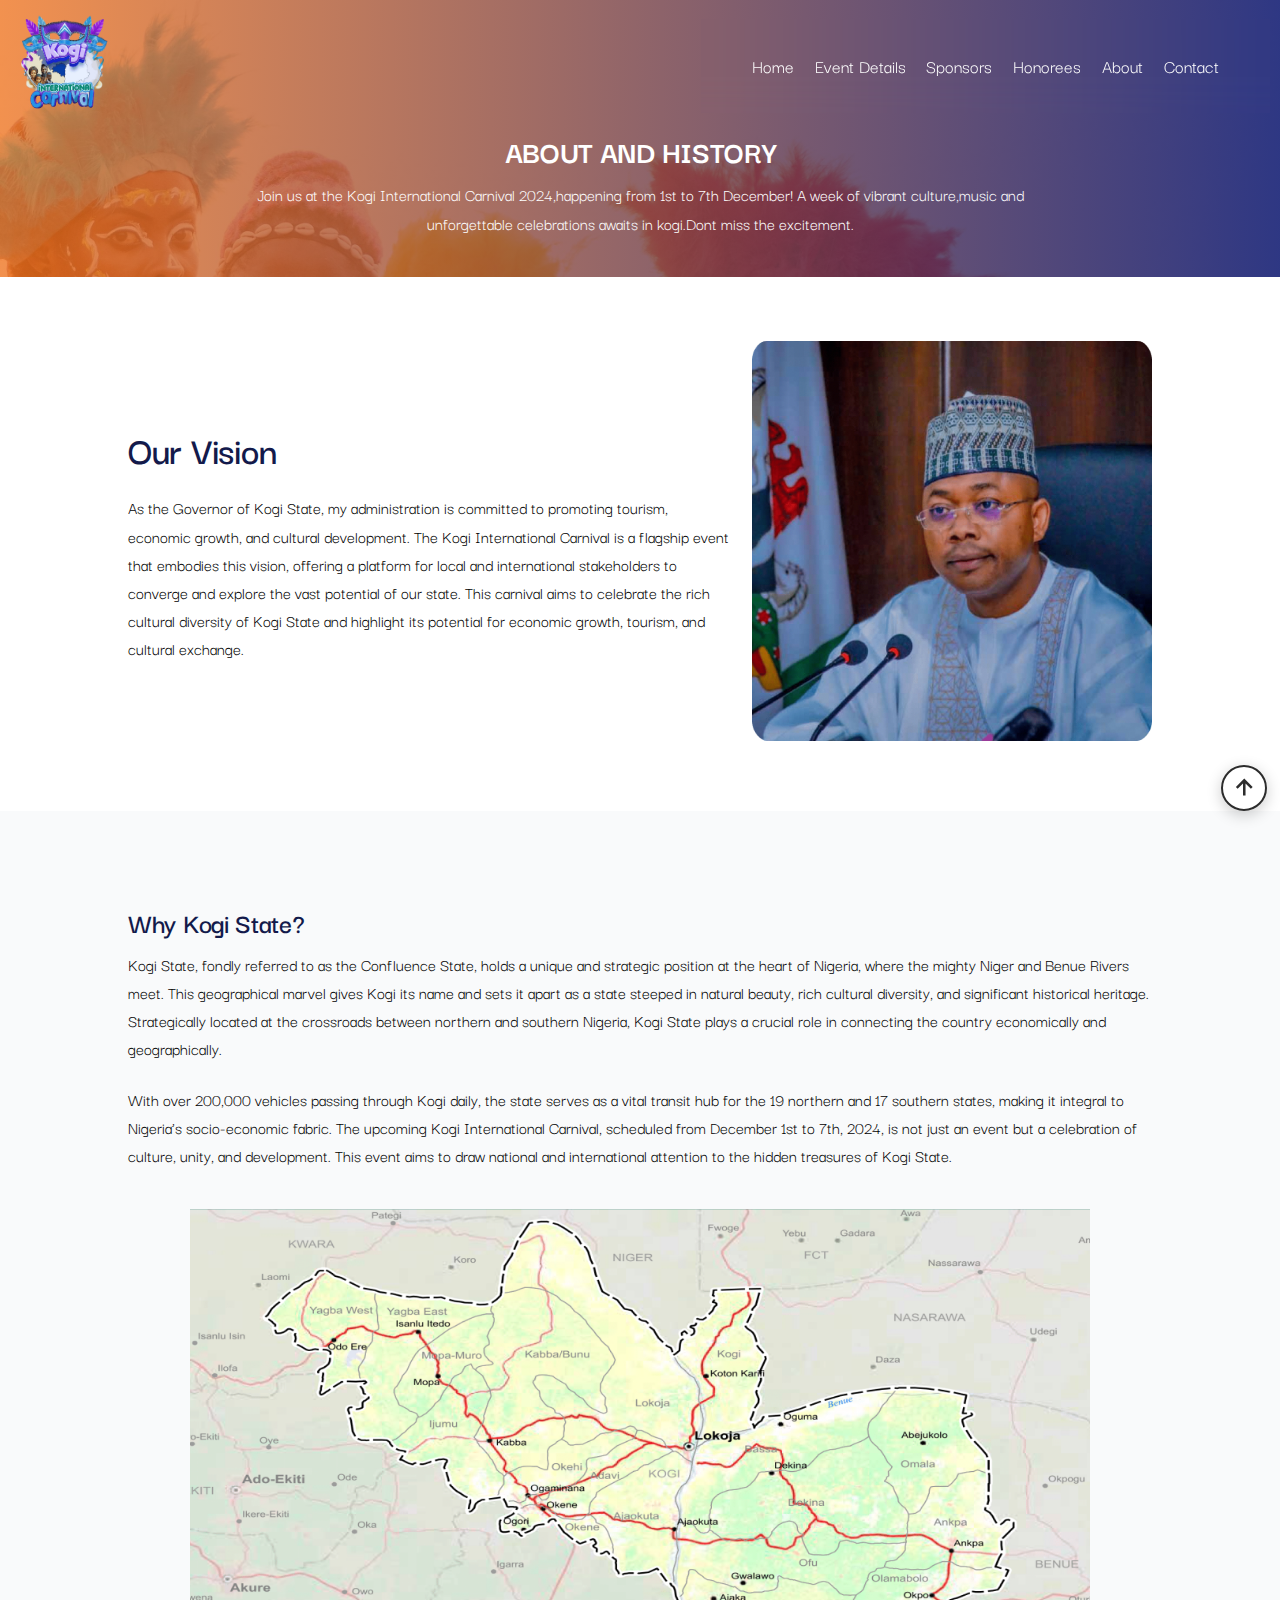
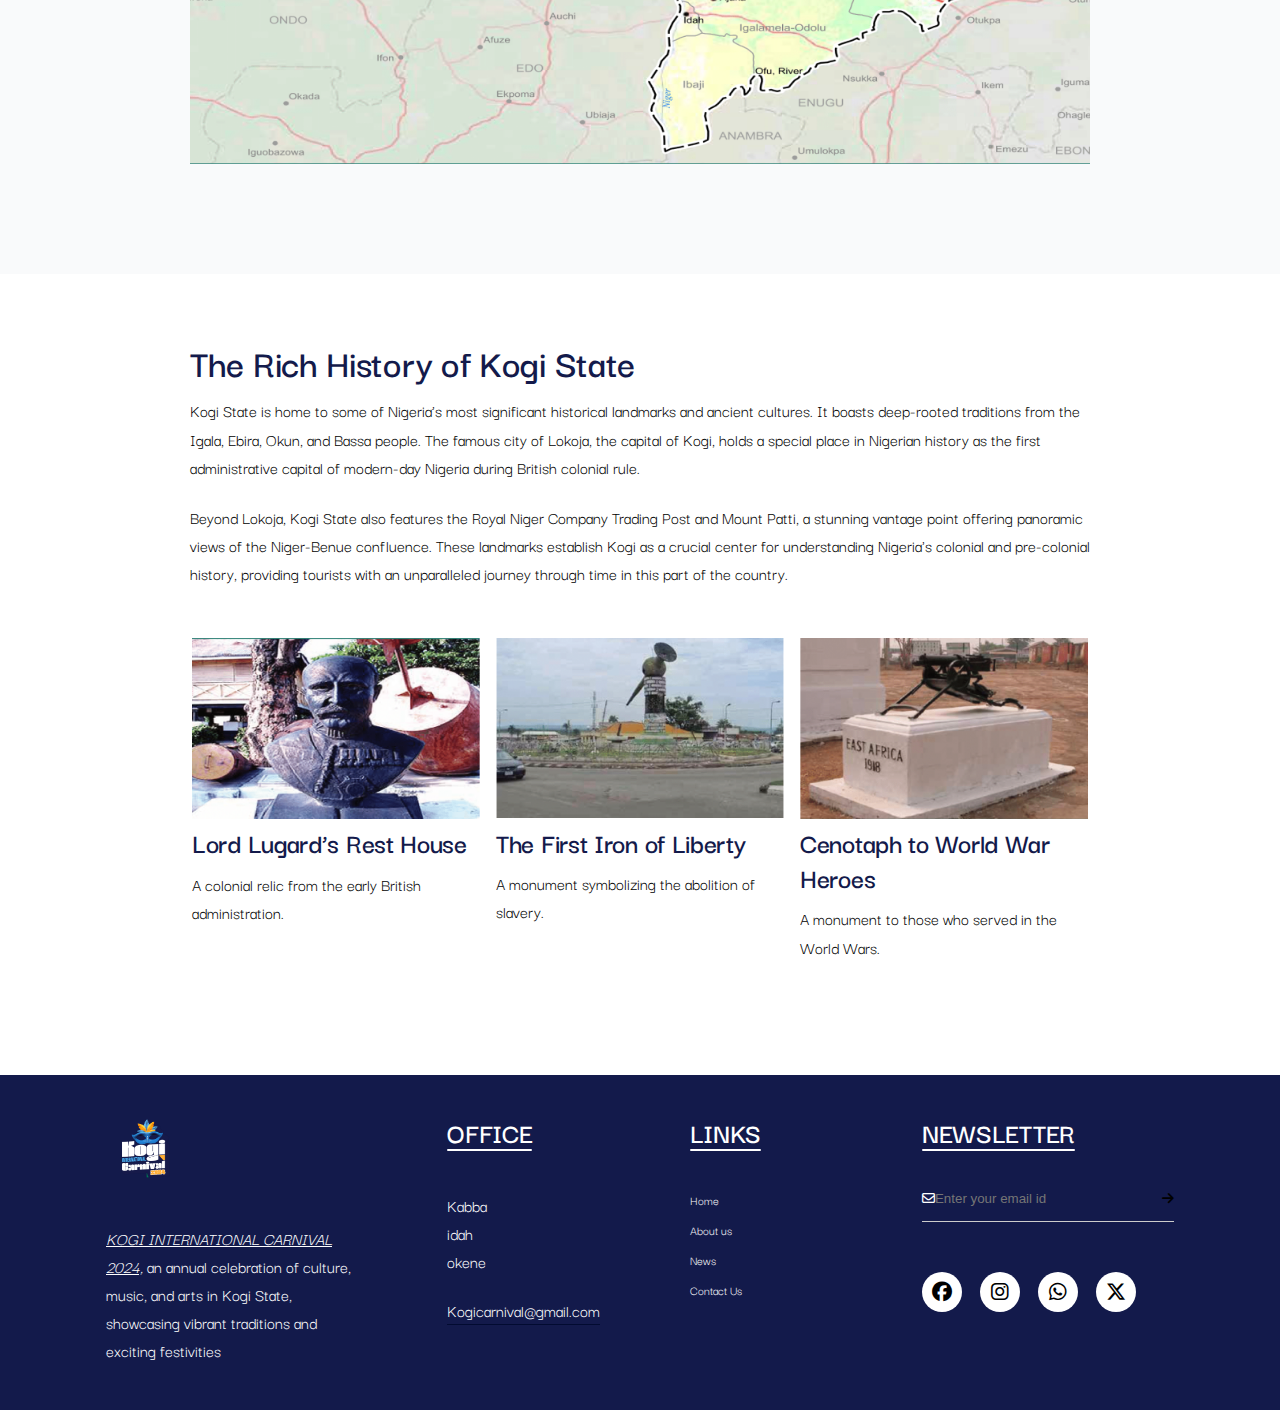
==== about.html @ 3d57d0e9 "initial commit" ====
<!DOCTYPE html>
<html lang="en">
  <head>
    <meta charset="UTF-8" />
    <meta name="viewport" content="width=device-width, initial-scale=1.0" />
    <link rel="stylesheet" href="about..css" />
    <title>Document</title>
    <link
      rel="stylesheet"
      href="https://cdnjs.cloudflare.com/ajax/libs/font-awesome/6.0.0-beta3/css/all.min.css"
    />

    <link
      rel="stylesheet"
      href="https://cdnjs.cloudflare.com/ajax/libs/font-awesome/6.0.0-beta3/css/all.min.css"
    />
    <link rel="preconnect" href="https://fonts.googleapis.com" />
    <link rel="preconnect" href="https://fonts.gstatic.com" crossorigin />
    <link
      href="https://fonts.googleapis.com/css2?family=Rethink+Sans:ital,wght@0,400..800;1,400..800&display=swap"
      rel="stylesheet"
    />
    <link
      rel="stylesheet"
      href="https://unpkg.com/boxicons@latest/css/boxicons.min.css"
    />

    <link
      rel="stylesheet"
      href="https://cdnjs.cloudflare.com/ajax/libs/font-awesome/6.5.0/css/all.min.css"
    />
    <title>Kogi Carnival 2024</title>
    <link
      rel="icon"
      type="image/png"
      sizes="48x48"
      href="images/IMG_6819.PNG"
    />
    <link
      rel="icon"
      type="image/png"
      sizes="16x16"
      href="images/IMG_6819.PNG"
    />
    <link
      rel="icon"
      type="image/png"
      sizes="32x32"
      href="images/IMG_6819.PNG"
    />
    <link
      rel="icon"
      type="image/png"
      sizes="48x48"
      href="images/IMG_6819.PNG"
    />
    <link
      rel="icon"
      type="image/png"
      sizes="96x96"
      href="images/IMG_6819.PNG"
    />
    <link rel="apple-touch-icon" sizes="120x120" href="images/IMG_6819.PNG" />
    <link rel="apple-touch-icon" sizes="152x152" href="images/IMG_6819.PNG" />
    <link rel="apple-touch-icon" sizes="180x180" href="images/IMG_6819.PNG" />
    <link
      rel="stylesheet"
      href="https://cdn.jsdelivr.net/npm/swiper@11/swiper-bundle.min.css"
    />
  </head>
  <body>
    <section class="group-photo-background">
        <header class="primary-header flex">
          <div>
            <img
              class="logo"
              src="images/IMG_6819.PNG"
              alt="kogi carnival logo"
            />
          </div>
  
          <button
            class="mobile-nav-toggle"
            aria-controls="nav-list"
            aria-expanded="false"
          >
            <span class="sr-only">Menu</span>
          </button>
          <nav>
            <ul id="navList" data-visible="false" class="nav-list flex">
              <li class="nav-hov"><a  href="index.html">Home </a><span></span></li>
              <li><a href="eventdetails.html">Event Details</a></li>
              <li><a href="sponsorship.html">Sponsors</a><span></span></li>
              <li><a href="specialguests.html">Honorees</a></li>
              <!-- <li><a href="news.html">Gallery</a></li> -->
              <li><a href="about.html">About</a></li>
              <li><a href="contact.html">Contact</a></li>
            </ul>
          </nav>
        </header>
            <div class="head-text">
              <h1>ABOUT AND HISTORY</h1>
              <p>
                Join us at the Kogi International Carnival 2024,happening from 1st
                to 7th December! A week of vibrant culture,music and unforgettable
                celebrations awaits in kogi.Dont miss the excitement.
              </p>
          </div>
    </section>
    <section>
      <div class="part1">
        <div class="text-container">
          <h2>Our Vision</h2>
          <p>
            As the Governor of Kogi State, my administration is committed to
            promoting tourism, economic growth, and cultural development. The
            Kogi International Carnival is a flagship event that embodies this
            vision, offering a platform for local and international stakeholders
            to converge and explore the vast potential of our state. This
            carnival aims to celebrate the rich cultural diversity of Kogi State
            and highlight its potential for economic growth, tourism, and
            cultural exchange.
          </p>
        </div>
        <div class="image-contain">
          <img src="images/Frame 160.jpg" alt="" />
        </div>
      </div>
    </section>
    <div class="down-arrow" id="backToTop" onclick="scrollToTop()">
      <a href="#trending" class="down"><i class="bx bx-up-arrow-alt"></i></a>
    </div>
    <section class="part2">
      <div class="first-paragraph">
        <h3>Why Kogi State?</h3>
        <p>
          Kogi State, fondly referred to as the Confluence State, holds a unique
          and strategic position at the heart of Nigeria, where the mighty Niger
          and Benue Rivers meet. This geographical marvel gives Kogi its name
          and sets it apart as a state steeped in natural beauty, rich cultural
          diversity, and significant historical heritage. Strategically located
          at the crossroads between northern and southern Nigeria, Kogi State
          plays a crucial role in connecting the country economically and
          geographically.
        </p>
        <br />
        <p>
          With over 200,000 vehicles passing through Kogi daily, the state
          serves as a vital transit hub for the 19 northern and 17 southern
          states, making it integral to Nigeria’s socio-economic fabric. The
          upcoming Kogi International Carnival, scheduled from December 1st to
          7th, 2024, is not just an event but a celebration of culture, unity,
          and development. This event aims to draw national and international
          attention to the hidden treasures of Kogi State.
        </p>
      </div>
      <div class="second-paragraph">
        <img src="images/Frame 160 (2).png" alt="" />
      </div>
      <div></div>
    </section>
    <section class="last-paragraph">
      <h2>The Rich History of Kogi State</h2>
      <p>
        Kogi State is home to some of Nigeria’s most significant historical
        landmarks and ancient cultures. It boasts deep-rooted traditions from
        the Igala, Ebira, Okun, and Bassa people. The famous city of Lokoja, the
        capital of Kogi, holds a special place in Nigerian history as the first
        administrative capital of modern-day Nigeria during British colonial
        rule.
      </p>
      <br />
      <p>
        Beyond Lokoja, Kogi State also features the Royal Niger Company Trading
        Post and Mount Patti, a stunning vantage point offering panoramic views
        of the Niger-Benue confluence. These landmarks establish Kogi as a
        crucial center for understanding Nigeria's colonial and pre-colonial
        history, providing tourists with an unparalleled journey through time in
        this part of the country.
      </p>
      <div class="grid-template">
        <div class="image-container">
            <img src="images/Image.png" alt="">
            <h3>Lord Lugard’s Rest House</h3>
            <p>A colonial relic from the early British administration.</p>
        </div>
        <div class="image-container">
            <img src="images/Image (1).png" alt="">
            <h3>The First Iron of Liberty</h3>
            <p>A monument symbolizing the abolition of slavery.</p>
        </div>
        <div class="image-container">
            <img src="images/Image (2).png" alt="">
            <h3>Cenotaph to World War Heroes</h3>
            <p>A monument to those who served in the World Wars.</p>
        </div>
      </div>
    </section>
    <footer>
      <div class="row">
        <div class="col">
          <img src="images/KIF_PNG_.png" class="second-logo" alt="" />
          <!-- <p>
            Say Hello to Rapid rescue.Dedicated to providing swift and reliable
            emergency medical services, our ambulance team is committed to
            ensuring your safety and well-being in times of need. We're just a
            call away, 24/7.
          </p> -->
          <p>
            <span> KOGI INTERNATIONAL CARNIVAL 2024,</span> an annual
            celebration of culture, music, and arts in Kogi State, showcasing
            vibrant traditions and exciting festivities
          </p>
        </div>
        <div class="col">
          <h3>
            Office
            <div class="underline"><span></span></div>
          </h3>
          <p>Kabba</p>
          <p>idah</p>
          <p>okene</p>
          <p class="email-id">Kogicarnival@gmail.com</p>
          <h4>+234 123456789</h4>
        </div>
        <div class="col">
          <h3>
            Links
            <div class="underline"><span></span></div>
          </h3>
          <ul>
            <li><a href="index.html">Home</a></li>
            <li><a href="about.html">About us</a></li>
            <li><a href="#testimonials">News</a></li>
            <li><a href="contact.html">Contact Us</a></li>
          </ul>
        </div>
        <div class="col">
          <h3>
            Newsletter
            <div class="underline"><span></span></div>
          </h3>
          <form action="">
            <i class="fa-regular fa-envelope"></i>
            <input type="email" placeholder="Enter your email id" required />
            <button type="submit">
              <i class="fa-solid fa-arrow-right"></i>
            </button>
          </form>
          <div class="social-icons">
            <a href="http://facebook.com/profile.php?id=61564787610208&mibextid=ZbWKwL"><i class="fa-brands fa-facebook"></i></a>
            <a href="https://www.instagram.com/kogi_carnival/"><i class="fa-brands fa-instagram"></i></a>
            <a href="http://chat.whatsapp.com/LYBffhvPnsB1pX5zqjS3Va"><i class="fa-brands fa-whatsapp"></i></a>
            <a href="x.com/Kogi_Carnival?t=dkXhXC8VCGrye5XwRN1Img&s=09"><i class="fa-brands fa-x-twitter"></i></a>
          </div>
        </div>
      </div>
    </footer>
    <script src="nav.js"></script>
    <script>
      window.onscroll = function () {
        checkScrollPosition();
      };

      function checkScrollPosition() {
        // Show button when the user scrolls down 500px or more
        if (
          document.body.scrollTop > 500 ||
          document.documentElement.scrollTop > 500
        ) {
          document.getElementById("backToTop").style.display = "block";
        } else {
          document.getElementById("backToTop").style.display = "none";
        }
      }

      function scrollToTop() {
        window.scrollTo({ top: 0, behavior: "smooth" });
      }
    </script>

  </body>
</html>
---- about..css ----
@import url("https://fonts.googleapis.com/css2?family=Rethink+Sans:ital,wght@0,400..800;1,400..800&display=swap");
@import url("https://fonts.googleapis.com/css2?family=Darker+Grotesque:wght@300..900&family=Rethink+Sans:ital,wght@0,400..800;1,400..800&display=swap");
* {
  box-sizing: border-box;
  padding: 0;
  margin: 0;
  scroll-behavior: smooth;
  /* outline: 1px solid black; */
}
body {
  /* font-family: "Rethink Sans", sans-serif; */
  font-family: "Darker Grotesque", sans-serif;
}
.group-photo-background {
background-image: linear-gradient(
    to right,
    rgba(238, 99, 6, 0.699),
    rgba(0, 11, 105, 0.817)
  ),
  url("images/background\ photo.jpg");
background-repeat: no-repeat;
background-size: cover;
background-attachment: fixed;
/* height: 90vh; */
/* height: 90vh; */
}
.nav-highlight{
border-bottom: 2px solid white;
}

.container .wide{
max-width: 100%;
padding: 0 4rem;
}
.flex {
    display: flex;
    gap: var(--gap, 1.3rem);
    margin-right: 10px;
  }
  .logo {
    margin: 0.8rem;
  }
  .primary-header {
    align-items: center;
    justify-content: space-between;
  }
  .primary-header img {
    height: 100px;
    width: 100px;
  }
  
  .nav-list {
    list-style: none;
    padding: 0;
    margin: 0;
    /* background: hsl(0 0% 0%/0.75); */
  }
  @supports (backdrop-filter: blur(1rem)) {
    .nav-list {
      background: hsl(0,0%,100%/0.1);
      backdrop-filter: blur(1rem);
    }
  }
  .nav-list li a {
    text-decoration: none;
    color: #fff;
    font-size: 1.2rem;
    /* text-transform: uppercase; */
  }
  
   
  .nav-list li a:hover{
    color: dodgerblue;
    transition: .8s;
    
  }
  .sr-only {
    position: absolute;
    width: 1px;
    height: 1px;
    padding: 0;
    margin: -1px;
    overflow: hidden;
    clip: rect(0, 0, 0, 0);
    white-space: nowrap; /* Prevents text from wrapping */
    border: 0;
  }
  .mobile-nav-toggle {
    display: none;
  }
  .head-text{
    display: flex;
    width: 60%;
    margin: 0 auto;
    justify-content: center;
    align-items: center;
    flex-direction: column;
    text-align: center;
    padding-bottom: 40px;
    color: #fff !important;
  }
  .head-text h1{
    color:#fff;
    font-weight: bold;
  }
  .head-text p{
    color: #fff;
  }
.part1 {
  padding-top: 64px;
  display: flex;
  justify-content: space-between;
  width: 80%;
  gap: 20px;
  margin: 0 auto;
  align-items: center;
  line-height: 1.6;
  padding-bottom: 64px;
}
.image-contain img {
  height: 400px;
  width: 400px;
  object-fit: cover;
  transform: scale(1);
  border-radius: 15px;
}
.part2{
    background-color: #F9FAFB;
    padding-top: 64px;
    padding-bottom: 64px;
}
.text-container {
  line-height: 1.6;
  max-width: 700px;
}
.text-container h2 {
  padding-bottom: 10px;
}
.first-paragraph{
    padding-top: 30px;
    width: 80%;
    margin: 0 auto;
}

.second-paragraph  {
    max-width: 900px;
    margin: 0 auto;
    padding-top: 40px;
    padding-bottom: 40px;
}
.second-paragraph img{
    width: 100%;
    object-fit: cover;
}
.last-paragraph{
    max-width: 900px;
    margin: 0 auto;
    padding-top: 64px;
    padding-bottom: 64px;
}
.grid-template{
grid-template-columns: repeat(2, 1fr);
justify-content: center;
margin: 0 auto; 
}
.grid-template{
    padding-top: 50px;
    padding-bottom: 50px;
    display: grid;
    grid-template-columns: 1fr 1fr 1fr;
    max-width: 300px;
    column-gap: 1rem;

}
.image-container{
    min-width: 18rem;
    /* max-width: 250px; */
    
}
.image-container img{
    width: 100%;
}
footer {
    
    width: 100%;
    bottom: 0;
    background: #ff4a4a;
    background: #131A4B;
    color: #fff;
    padding: 30px 0 30px;
    font-size: 13px;
    line-height: 18px;
  }
  .row {
    width: 85%;
    margin: auto;
    display: flex;
    flex-wrap: wrap;
    align-items: flex-start;
    justify-content: space-between;
  }
  .col {
    flex-basis: 25%;
    padding: 10px;
    color: #fff;
  }
  .col:nth-child(2),
  .col:nth-child(3) {
    flex-basis: 15%;
    color: #ffff !important;
  }
  .second-logo {
    width: 80px;
    height: 75px;
    margin-bottom: 30px;
  }
  .col h3 {
    width: fit-content;
    margin-bottom: 40px;
    text-transform: uppercase;
  }
  .email-id {
    width: fit-content;
    border-bottom: 1px solid #020b31;
    margin: 20px 0;
  }
  .col ul li {
    list-style: none;
    margin-bottom: 12px;
  }
  .col ul li a {
    text-decoration: none;
    color: #fff;
  }
  .col h3{
    color: #fff  !important;
  }
  form {
    padding-bottom: 15px;
    display: flex;
    align-items: center;
    justify-content: space-between;
    border-bottom: 1px solid #ccc;
    margin-bottom: 50px;
  }
  form.far {
    font-size: 18px;
    margin-right: 10px;
  }
  form input {
    width: 100%;
    background: transparent;
    /* color: #ccc; */
    color: #fff;
    border: 0;
    outline: none;
  }
  form button {
    background: transparent;
    border: 0;
    outline: none;
    cursor: pointer;
  }
  form button .fas {
    margin-left: 10px;
    font-size: 16px;
    color: #fff;
  }
  hr {
    width: 90%;
    border: 0;
    border-bottom: 1px solid #ccc;
    margin: 20px auto;
  }
  .social-icons .fa-brands {
    width: 40px;
    height: 40px;
    border-radius: 50%;
    text-align: center;
    line-height: 40px;
    font-size: 20px;
    color: #000;
    background: #fff;
    margin-right: 15px;
    cursor: pointer;
  }
  .copyright {
    text-align: center;
  }
  span {
    /* background: #131a4b; */
    /* color: #fff; */
    text-decoration: underline;
    font-style: italic;
  }
  .underline {
    width: 100%;
    height: 2px;
    background: #fff;
    border-radius: 3px;
    top: 25px;
    left: 0;
    overflow: hidden;
  }
  .underline span {
    width: 15px;
    height: 100%;
    background: #fff;
    border-radius: 3px;
    top: 0;
    left: 10px;
    animation: moving 2s linear infinite;
  }
  .down-arrow {
    position: fixed;
    top: 85%;
    right: 1%;
  }
  .down i {
    font-size: 30px;
    color: #2c2c2c;
    border: 2px solid #2c2c2c;
    border-radius: 50px;
    padding: 6px 6px;
    box-shadow: 0 4px 15px rgba(0, 0, 0, 0.2);
  }
  .down i:hover {
    /* background-color: #2c2c2c; */
    background-color: #131a4b;
    border: 2px solid #131a4b;
    color: #ffff;
    transition: all 0.42s ease;
  }
h1,
h2,
h3,
h4,
h5,
h6 {
  font-weight: 600;
  margin: 0 0 10px 0;
}
h1,
h2,
h3,
h4,
h5,
h6 {
  line-height: 1.2; /* Tighter for headings */
  letter-spacing: -0.3px; /* Slight letter spacing for a cleaner look */
  color: #131a4b;
}
P {
  /* color: rgb(59, 59, 59); */
}
p,
body {
  line-height: 1.6; /* Comfortable line spacing for body text */
  letter-spacing: 0; /* Normal letter spacing */
  font-size: 1.1rem;
}
@media (min-width: 1200px) {
  /* Styles for extra-large screens (desktops and above) */
  body {
    font-size: 1rem; /* 16px */
  }

  h1 {
    font-size: 3rem; /* 48px */
  }

  h2 {
    font-size: 2.5rem; /* 40px */
  }

  h3 {
    font-size: 1.8rem; /* 32px */
  }

  /* Add any other styles here */
}
@media (max-width: 1199px) {
  /* Styles for large screens (desktops and laptops) */
  body {
    font-size: 0.9375rem; /* 15px */
  }

  h1 {
    font-size: 2.5rem; /* 40px */
  }

  h2 {
    font-size: 2.25rem; /* 36px */
  }

  h3 {
    font-size: 1.875rem; /* 30px */
  }

  /* Additional adjustments here */
}
@media (max-width: 991px) {
  /* Styles for tablets (landscape mode) */
  body {
    font-size: 0.9375rem; /* 15px */
  }

  h1 {
    font-size: 2.25rem; /* 36px */
  }

  h2 {
    font-size: 2rem; /* 32px */
  }

  h3 {
    font-size: 1.75rem; /* 28px */
  }

  /* Additional adjustments here */
}
@media (max-width: 767px) {
  /* Styles for tablets in portrait mode */
  body {
    font-size: 0.875rem; /* 14px */
  }

  h1 {
    font-size: 2rem; /* 32px */
  }

  h2 {
    font-size: 1.75rem; /* 28px */
  }

  h3 {
    font-size: 1.5rem; /* 24px */
  }

  /* Other styles */
}
@media (max-width: 599px) {
  /* Styles for small tablets and large phones */
  body {
    font-size: 0.875rem; /* 14px */
  }

  h1 {
    font-size: 1.75rem; /* 28px */
  }

  h2 {
    font-size: 1.5rem; /* 24px */
  }

  h3 {
    font-size: 1.25rem; /* 20px */
  }

  /* Additional adjustments */
  .head-text{
    width: 80%;
  }
  .part1 {
    flex-direction: column;
  }
  .image-contain img {
    width: 100%;
    object-fit: cover;
  }
  .grid-template{
    grid-template-columns: 1fr;
  }
  .last-paragraph{
    width: 90%;
  }
}
@media (max-width: 479px) {
  /* Styles for mobile devices in portrait mode */
  body {
    font-size: 0.8125rem; /* 13px */
  }

  h1 {
    font-size: 1.5rem; /* 24px */
  }

  h2 {
    font-size: 1.375rem; /* 22px */
  }

  h3 {
    font-size: 1.125rem; /* 18px */
  }

  /* Add more styles here */
}
@media (max-width: 319px) {
  /* Styles for very small mobile devices */
  body {
    font-size: 0.75rem; /* 12px */
  }

  h1 {
    font-size: 1.25rem; /* 20px */
  }

  h2 {
    font-size: 1.125rem; /* 18px */
  }

  h3 {
    font-size: 1rem; /* 16px */
  }

  /* Other adjustments */
}
@media (orientation: landscape) {
  /* Styles for all devices in landscape mode */
  body {
    font-size: 0.875rem; /* 14px */
  }

  h1 {
    font-size: 2rem; /* 32px */
  }

  /* Additional landscape-specific styles */
}
@media (orientation: portrait) {
  /* Styles for all devices in portrait mode */
  body {
    font-size: 1rem; /* 16px */
  }

  h1 {
    font-size: 2.5rem; /* 40px */
  }

  /* Additional portrait-specific styles */
}
@media (max-width: 35em) {
  .nav-list {
    --gap: 2em;
    z-index: 1000;
    position: fixed;
    inset: 0 0 0 40%;
    /* background: hsl(0, 0%, 100%/0.1); */
  /* background: hsl(0 0% 0%/0.75); */
  background:#131a4b;

    flex-direction: column;
    padding: min(20vh, 10rem) 2rem;
    /* backdrop-filter: blur(1rem); */
    transform: translateX(100%);
    transition: transform 350ms ease-out;
  }
  /* .nav-list li a{
    color: #000;
  } */
  .nav-list[data-visible="true"] {
    transform: translateX(0%);
  }
  .mobile-nav-toggle {
    position: absolute;
    background-color: transparent;
    width: 2rem;
    background-image: url("images/icon-hamburger.svg");
    background-repeat: no-repeat;
    aspect-ratio: 1;
    border: 0;
    top: 2rem;
    right: 2rem;
    z-index: 9999;
    display: block;
  }
  .mobile-nav-toggle[aria-expanded="true"] {
    background-image: url("images/icon-close.svg");
    background-repeat: no-repeat;
    background-size: cover;
    height: auto;
  }
}

@media (min-width: 35em) {
  .nav-list {
    padding-block: 2rem;
    padding-inline: clamp(3rem, 4vw, 10rem);
  }
}
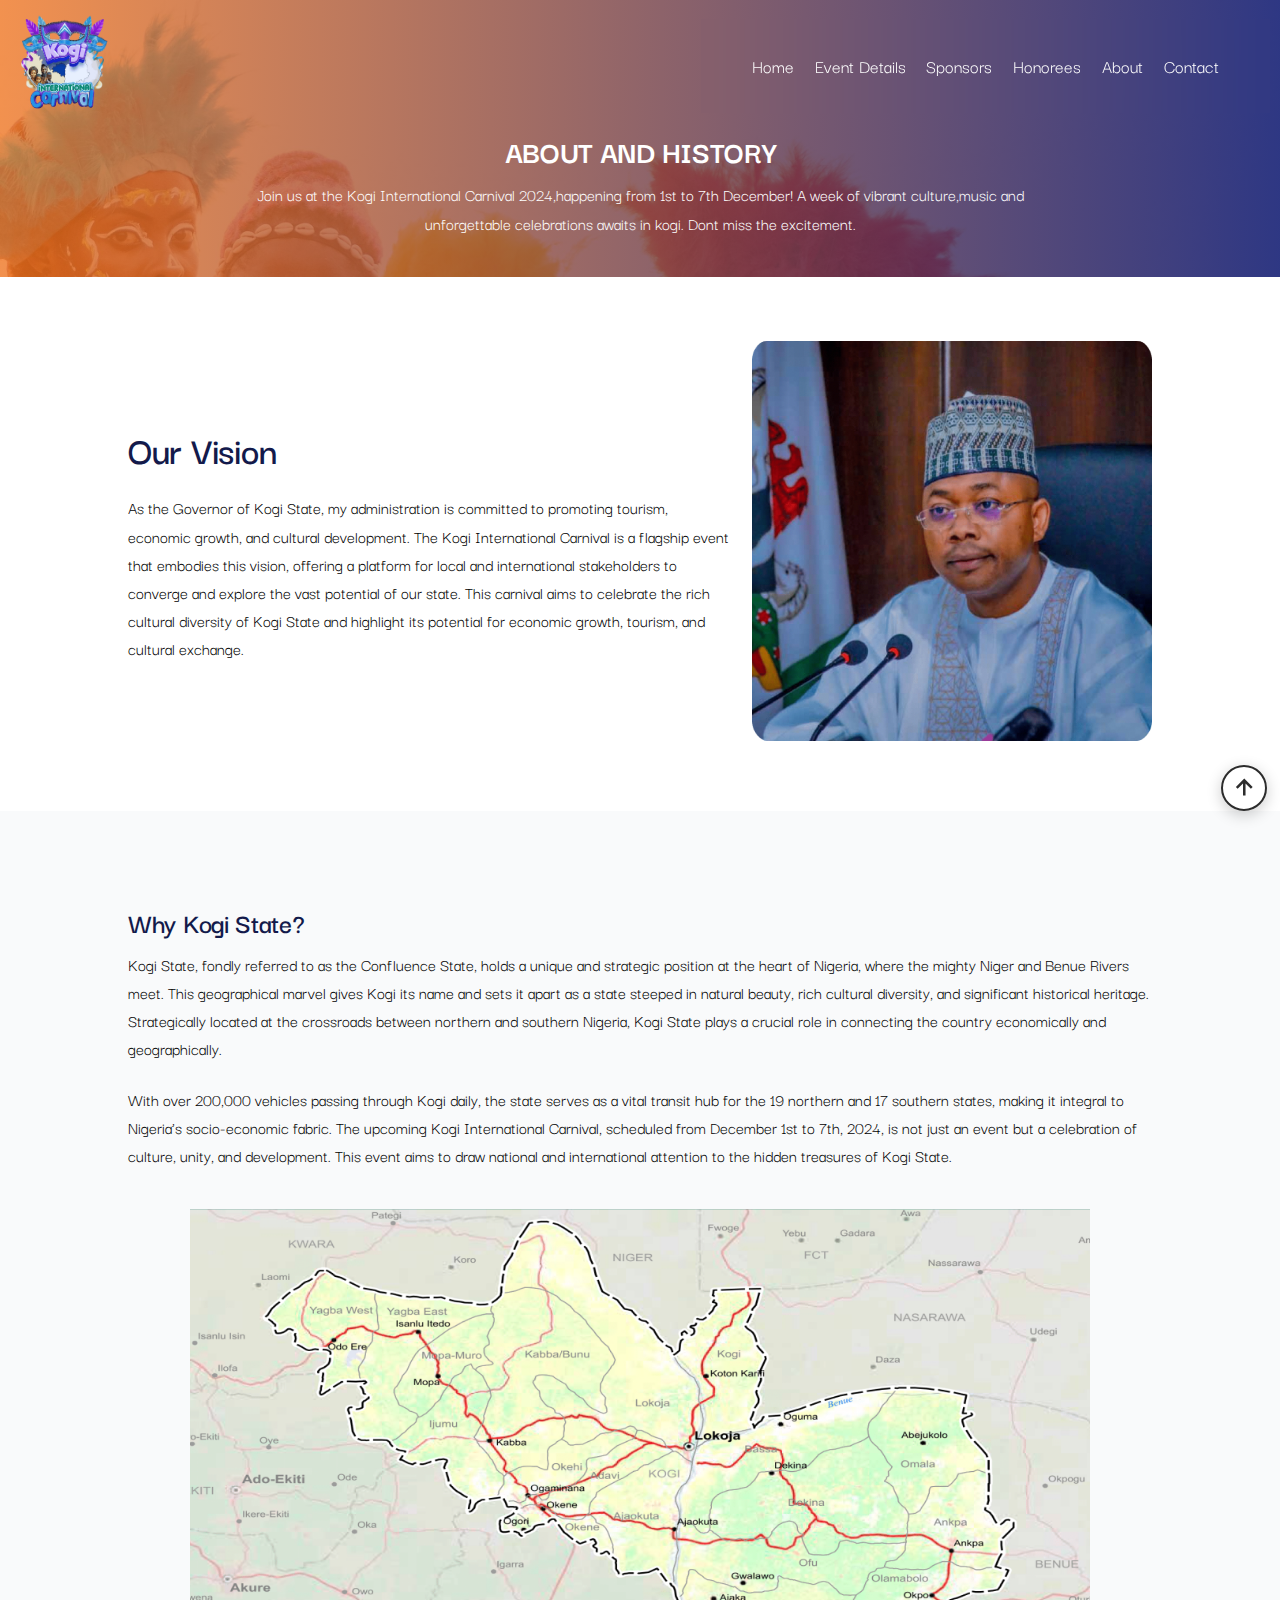
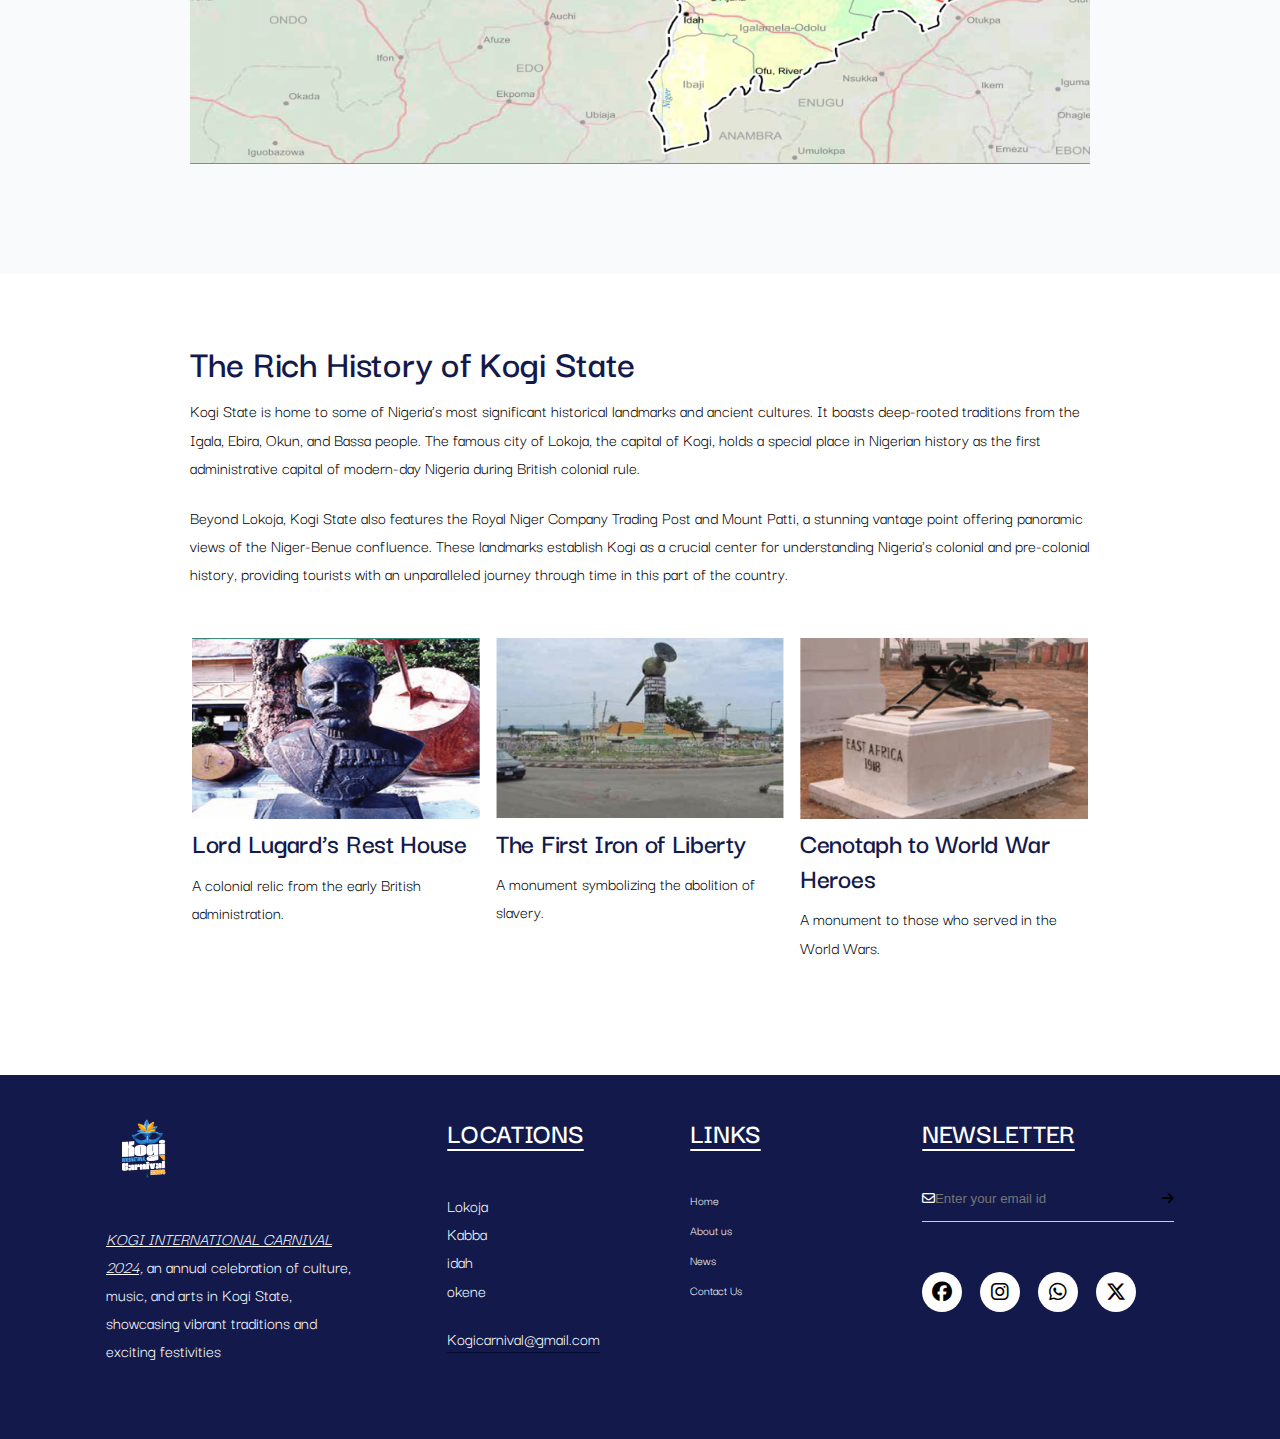
==== commit bd1364b7: "adjustments" ====
--- a/about.html
+++ b/about.html
@@ -4,7 +4,7 @@
     <meta charset="UTF-8" />
     <meta name="viewport" content="width=device-width, initial-scale=1.0" />
     <link rel="stylesheet" href="about..css" />
-    <title>Document</title>
+    
     <link
       rel="stylesheet"
       href="https://cdnjs.cloudflare.com/ajax/libs/font-awesome/6.0.0-beta3/css/all.min.css"
@@ -29,7 +29,7 @@
       rel="stylesheet"
       href="https://cdnjs.cloudflare.com/ajax/libs/font-awesome/6.5.0/css/all.min.css"
     />
-    <title>Kogi Carnival 2024</title>
+    <title> About-Kogi  international Carnival 2024</title>
     <link
       rel="icon"
       type="image/png"
@@ -103,7 +103,7 @@
               <p>
                 Join us at the Kogi International Carnival 2024,happening from 1st
                 to 7th December! A week of vibrant culture,music and unforgettable
-                celebrations awaits in kogi.Dont miss the excitement.
+                celebrations awaits in kogi. Dont miss the excitement.
               </p>
           </div>
     </section>
@@ -214,9 +214,10 @@
         </div>
         <div class="col">
           <h3>
-            Office
+            Locations
             <div class="underline"><span></span></div>
           </h3>
+          <p>Lokoja</p>
           <p>Kabba</p>
           <p>idah</p>
           <p>okene</p>
